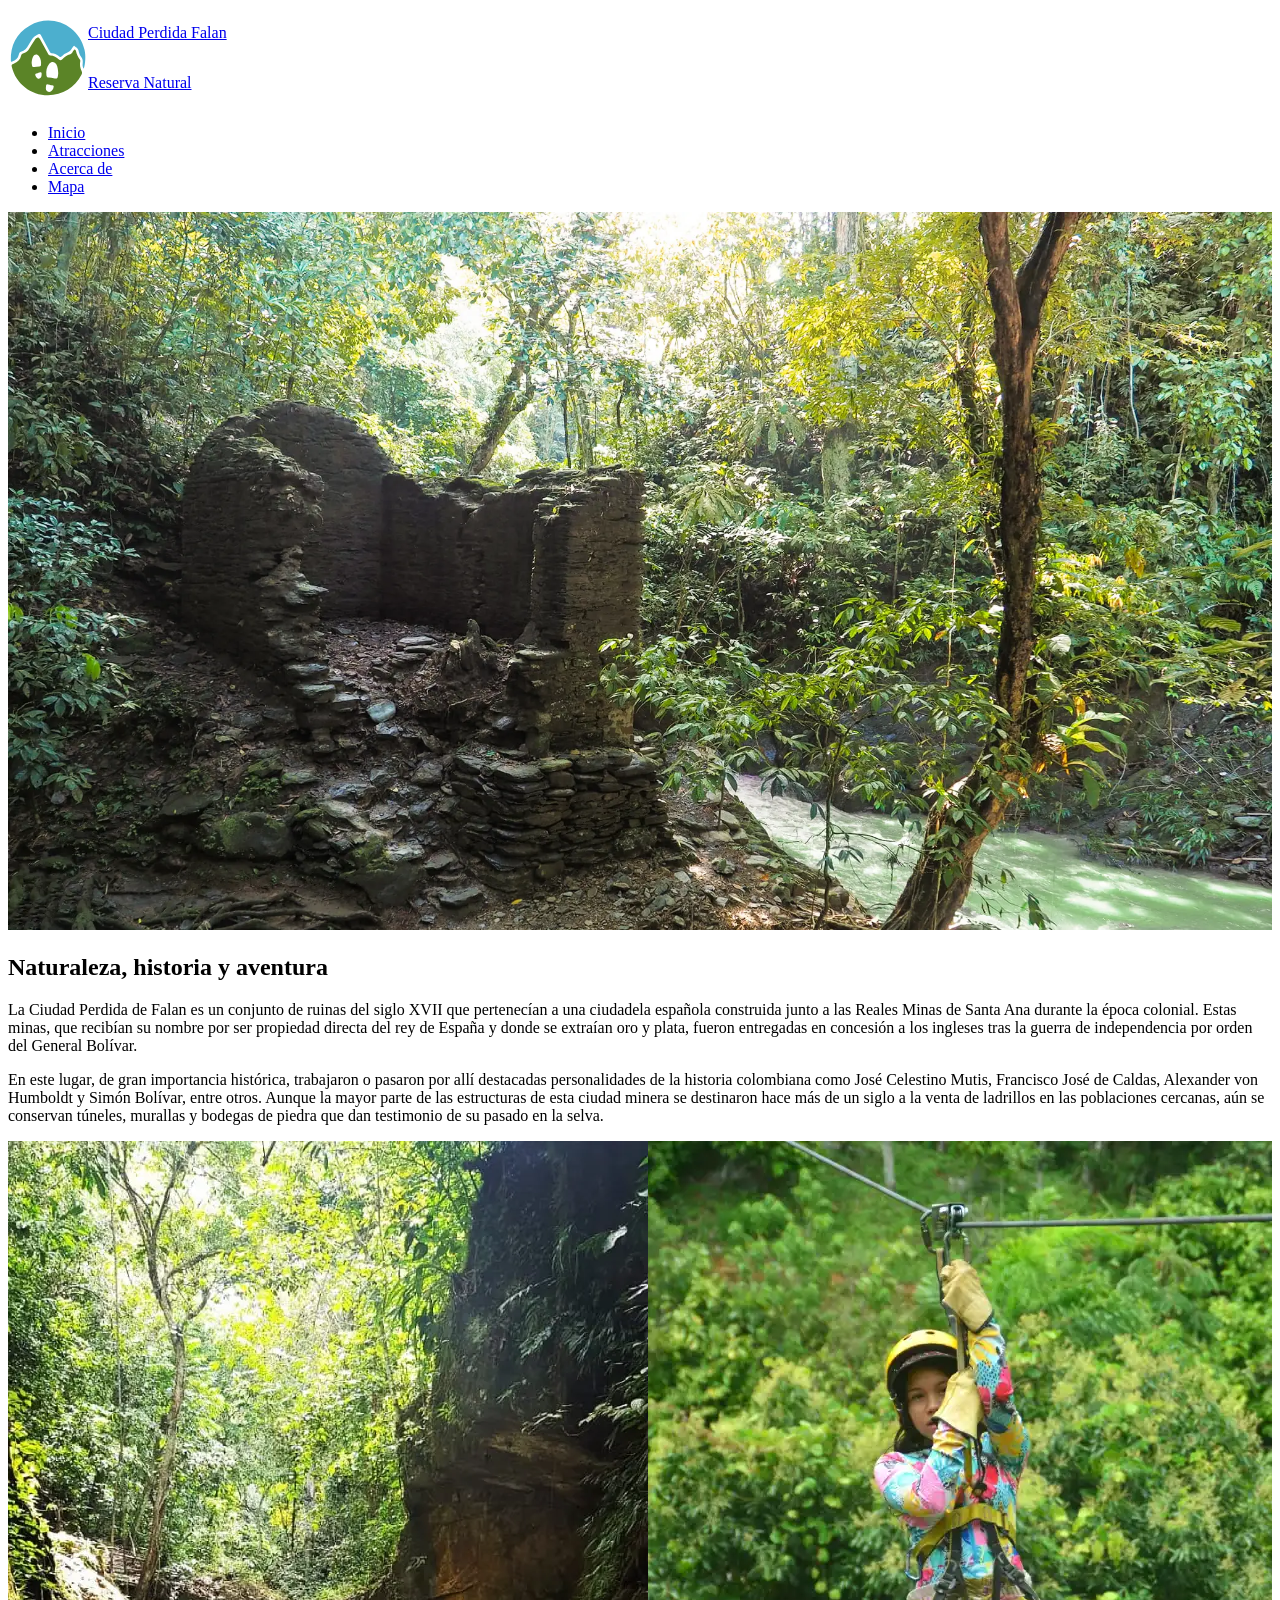
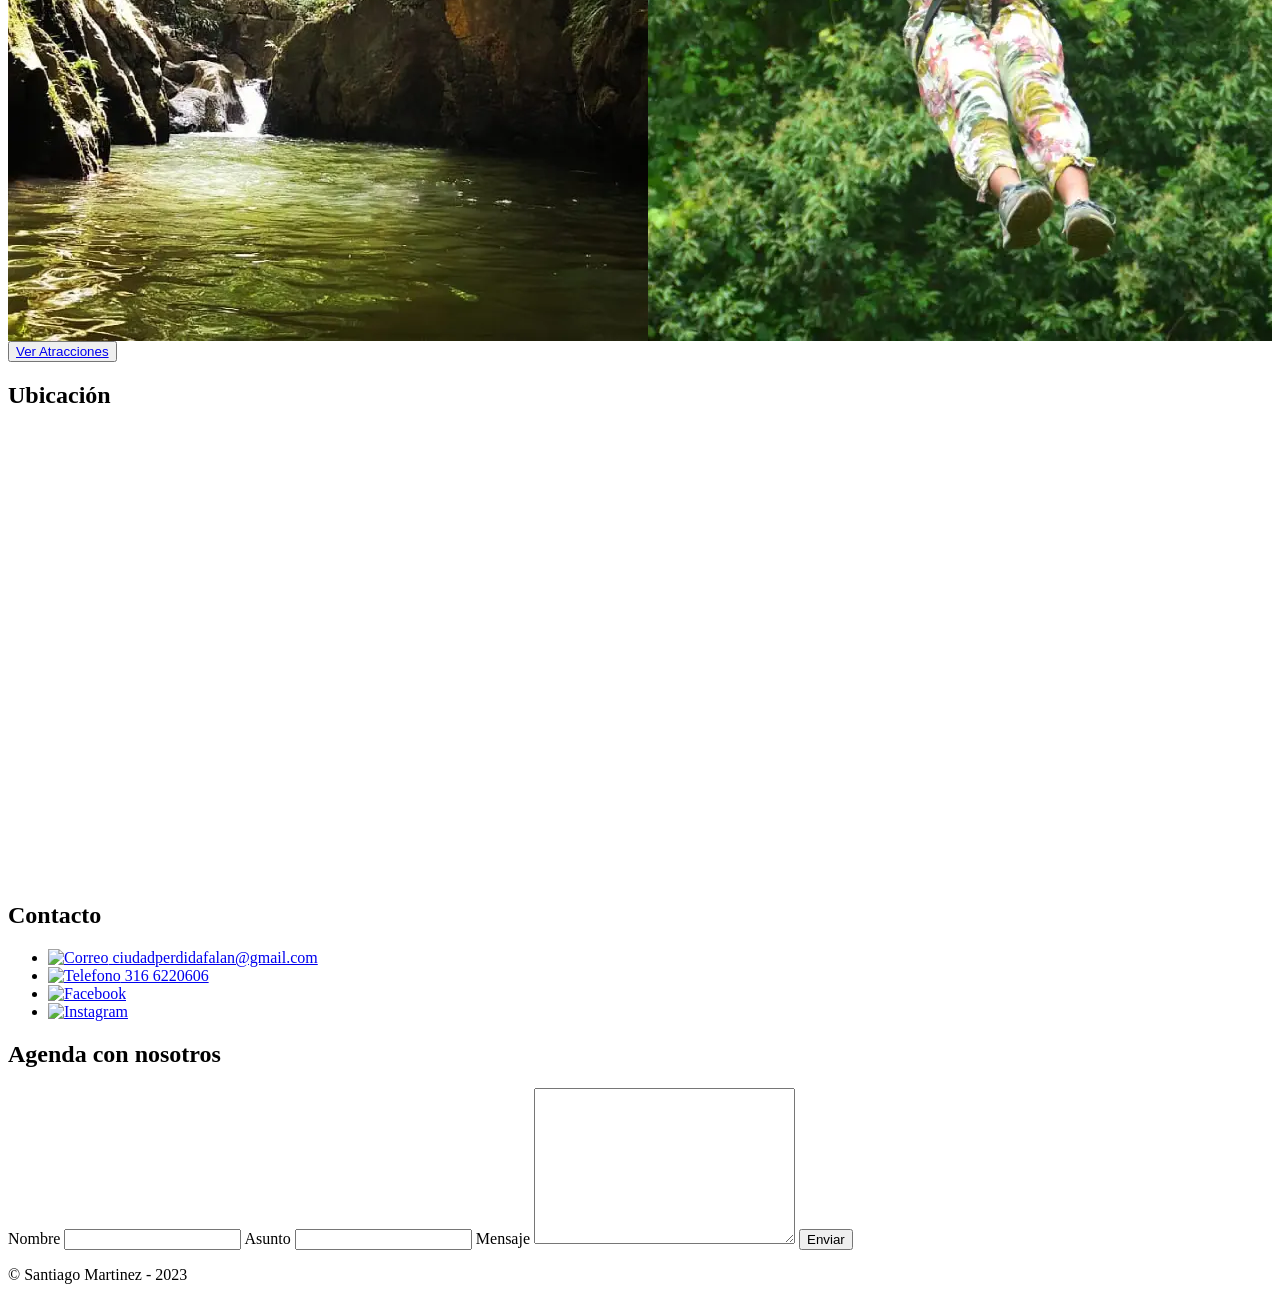
==== index.html @ 182142b4 "Finalizada la estructura del index y de las atracciones" ====
<!DOCTYPE html>
<html lang="en">

<head>
    <meta charset="UTF-8">
    <meta http-equiv="X-UA-Compatible" content="IE=edge">
    <meta name="viewport" content="width=device-width, initial-scale=1.0">
    <link rel="shortcut icon" href="./assets/icons/logo.svg" type="image/x-icon">

    <!-- TODO: Activar el Reset.css -->
    <!-- <link rel="stylesheet" href="./styles/reset.css"> -->

    <link rel="stylesheet" href="./styles/header.css">
    <link rel="stylesheet" href="./styles/galeria.css">
    <title>Ciudad Perdida - Inicio</title>
</head>

<body>
    <header>
        <a href="./index.html">
            <img src="./assets/icons/logo.svg" alt="Inicio">
            <div>
                <p>Ciudad Perdida Falan</p>
                <p>Reserva Natural</p>
            </div>
        </a>
        <nav>
            <ul>
                <li><a href="./index.html">Inicio</a></li>
                <li><a href="./pages/atracciones.html">Atracciones</a></li>
                <li><a href="./pages/acerca-de.html">Acerca de</a></li>
                <li><a href="./pages/mapa.html">Mapa</a></li>
            </ul>
        </nav>
    </header>

    <main>
        <section id="banner">
            <!-- TODO: Poner los estilos de la imagen en un CSS-->
            <img src="./assets/images/banner-inicio.webp" width="100%" alt="Foto de la Ciudad Perdida">
        </section>
        <section id="descripcion__inicio">
            <h1>Naturaleza, historia y aventura</h1>
            <p>La Ciudad Perdida de Falan es un conjunto de ruinas del siglo XVII que pertenecían a una ciudadela
                española construida junto a las Reales Minas de Santa Ana durante la época colonial. Estas minas, que
                recibían su nombre por ser propiedad directa del rey de España y donde se extraían oro y plata, fueron
                entregadas en concesión a los ingleses tras la guerra de independencia por orden del General Bolívar.
            </p>

            <p>En este lugar, de gran importancia histórica, trabajaron o pasaron por allí destacadas personalidades de
                la historia colombiana como José Celestino Mutis, Francisco José de Caldas, Alexander von Humboldt y
                Simón Bolívar, entre otros. Aunque la mayor parte de las estructuras de esta ciudad minera se destinaron
                hace más de un siglo a la venta de ladrillos en las poblaciones cercanas, aún se conservan túneles,
                murallas y bodegas de piedra que dan testimonio de su pasado en la selva.</p>
        </section>

        <!-- TODO: Ponerle botones para desplazamiento -->
        <section id="galeria">
            <div>
                <img src="./assets/images/slider1.webp" alt="001">
                <img src="./assets/images/slider2.webp" alt="002">
                <img src="./assets/images/slider3.webp" alt="003">
                <img src="./assets/images/slider4.webp" alt="004">
            </div>
            <button><a href="./pages/atracciones.html">Ver Atracciones</a></button>
        </section>

        <section id="contacto">
            <h2>Ubicación</h2>
            <iframe src="https://www.google.com/maps/embed?pb=!1m14!1m8!1m3!1d3973.901177367943!2d-74.9532589!3d5.1196246!3m2!1i1024!2i768!4f13.1!3m3!1m2!1s0x8e40b3750226c29b%3A0xab6250f87bf73a28!2sReserva%20Natural%20Ciudad%20Perdida%20de%20Falan!5e0!3m2!1ses-419!2sco!4v1677726754022!5m2!1ses-419!2sco" width="60%" height="450" style="border:0;" allowfullscreen="" loading="lazy" referrerpolicy="no-referrer-when-downgrade"></iframe>

            <h2>Contacto</h2>
            <ul>
                <li>
                    <a href="mailto:ciudadperdidafalan@gmail.com">
                        <img src="" alt="Correo">
                        ciudadperdidafalan@gmail.com 
                    </a>
                </li>
                <li>
                    <a href="tel:+573166220606" >
                        <img src="" alt="Telefono">
                        316 6220606 
                    </a>
                </li>
                <li>
                    <a href="https://www.facebook.com/ciudadperdidadefalan" target="_blank">
                        <img src="" alt="Facebook">
                    </a>
                </li>
                <li>
                    <a href="https://www.instagram.com/ciudadperdidafalan/" target="_blank">
                        <img src="" alt="Instagram">
                    </a>
                </li>
            </ul>

            <h2>Agenda con nosotros</h2>
            <form>

                <label for="nombre">Nombre</label>
                <input type="text" name="nombre" id="nombre">

                <label for="asunto">Asunto</label>
                <input type="text" name="asunto" id="asunto">

                <label for="mensaje">Mensaje</label>
                <textarea name="mensaje" id="mensaje" cols="30" rows="10"></textarea>

                <button type="submit">Enviar</button>

            </form>
        </section>
    </main>

    <footer>
        <p>&copy; Santiago Martinez - 2023</p>
    </footer>
</body>

</html>
---- styles/header.css ----
header a {
    display: flex;
}

header a img {
    width: 80px;
}

header a div {
    display: flex;
    flex-direction: column;
}
---- styles/galeria.css ----
#galeria div{
    display: flex;
    width: 100%;
    overflow-x: scroll;
}
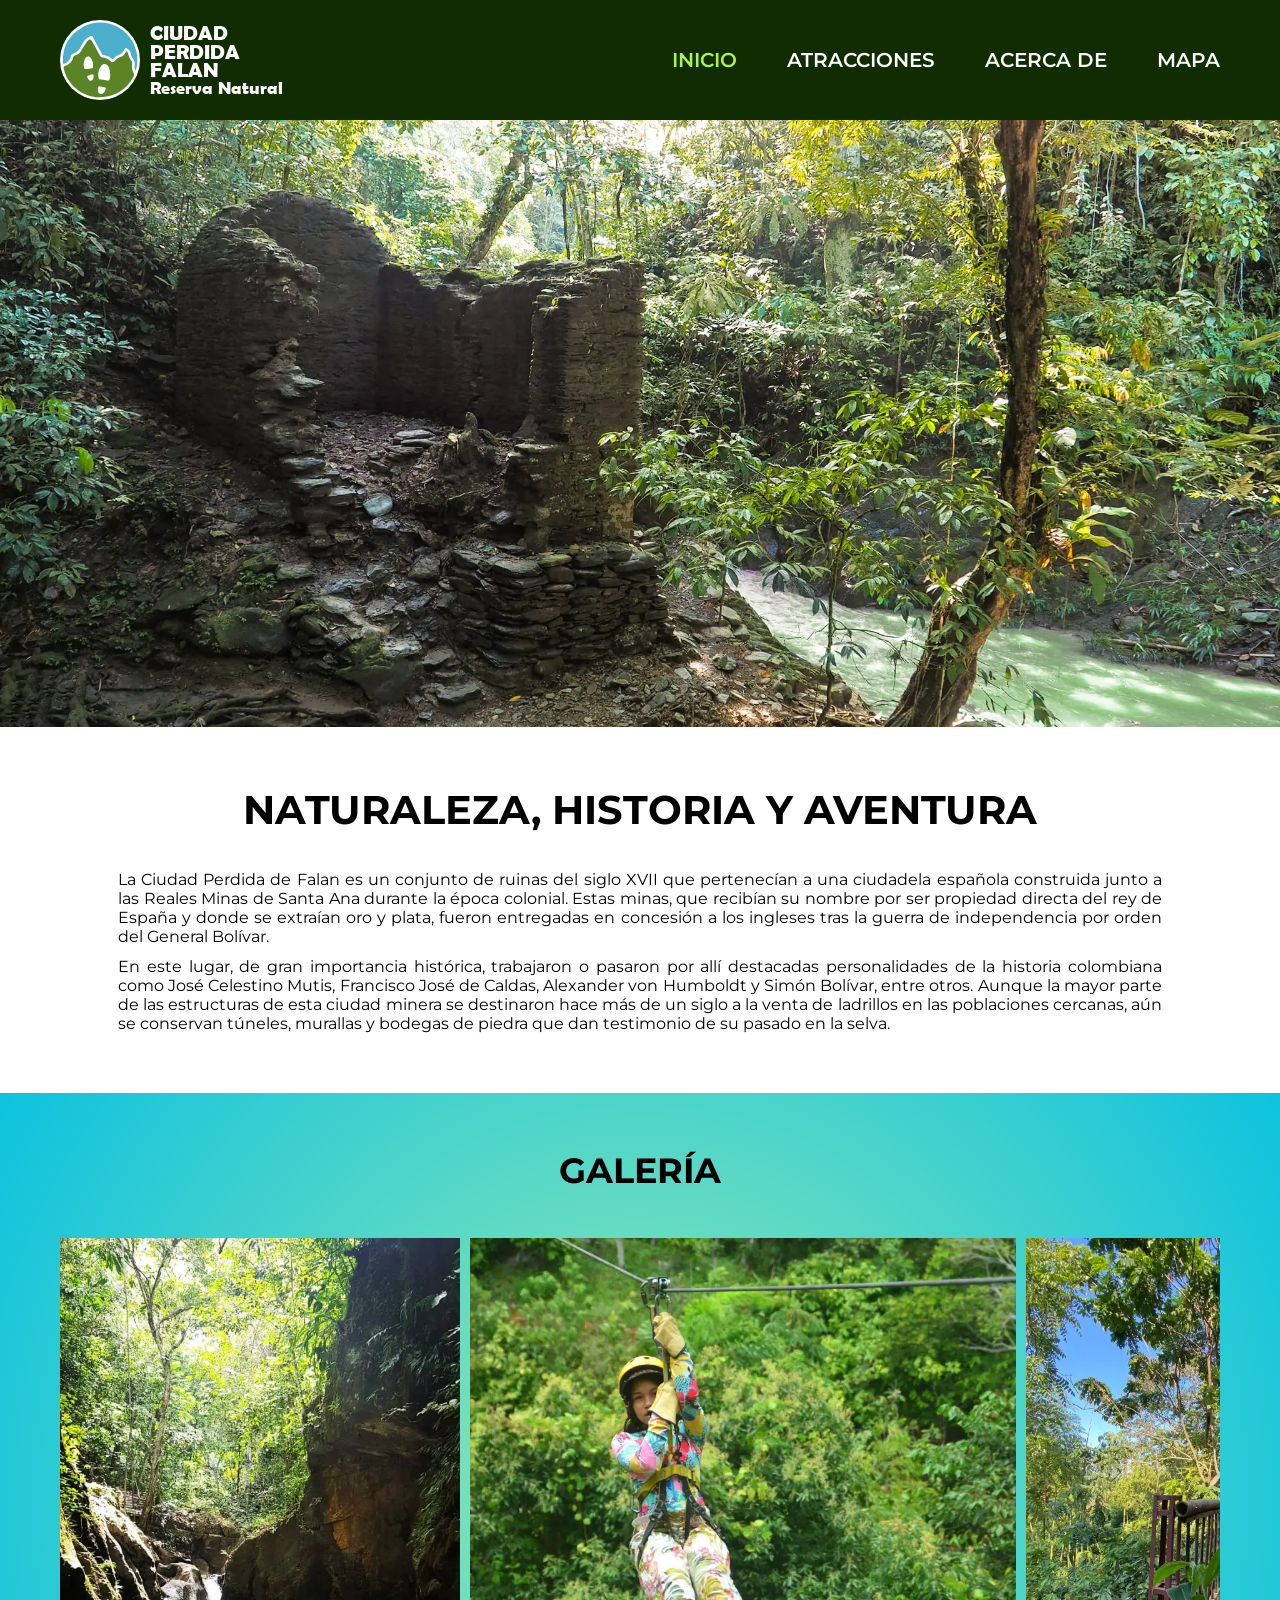
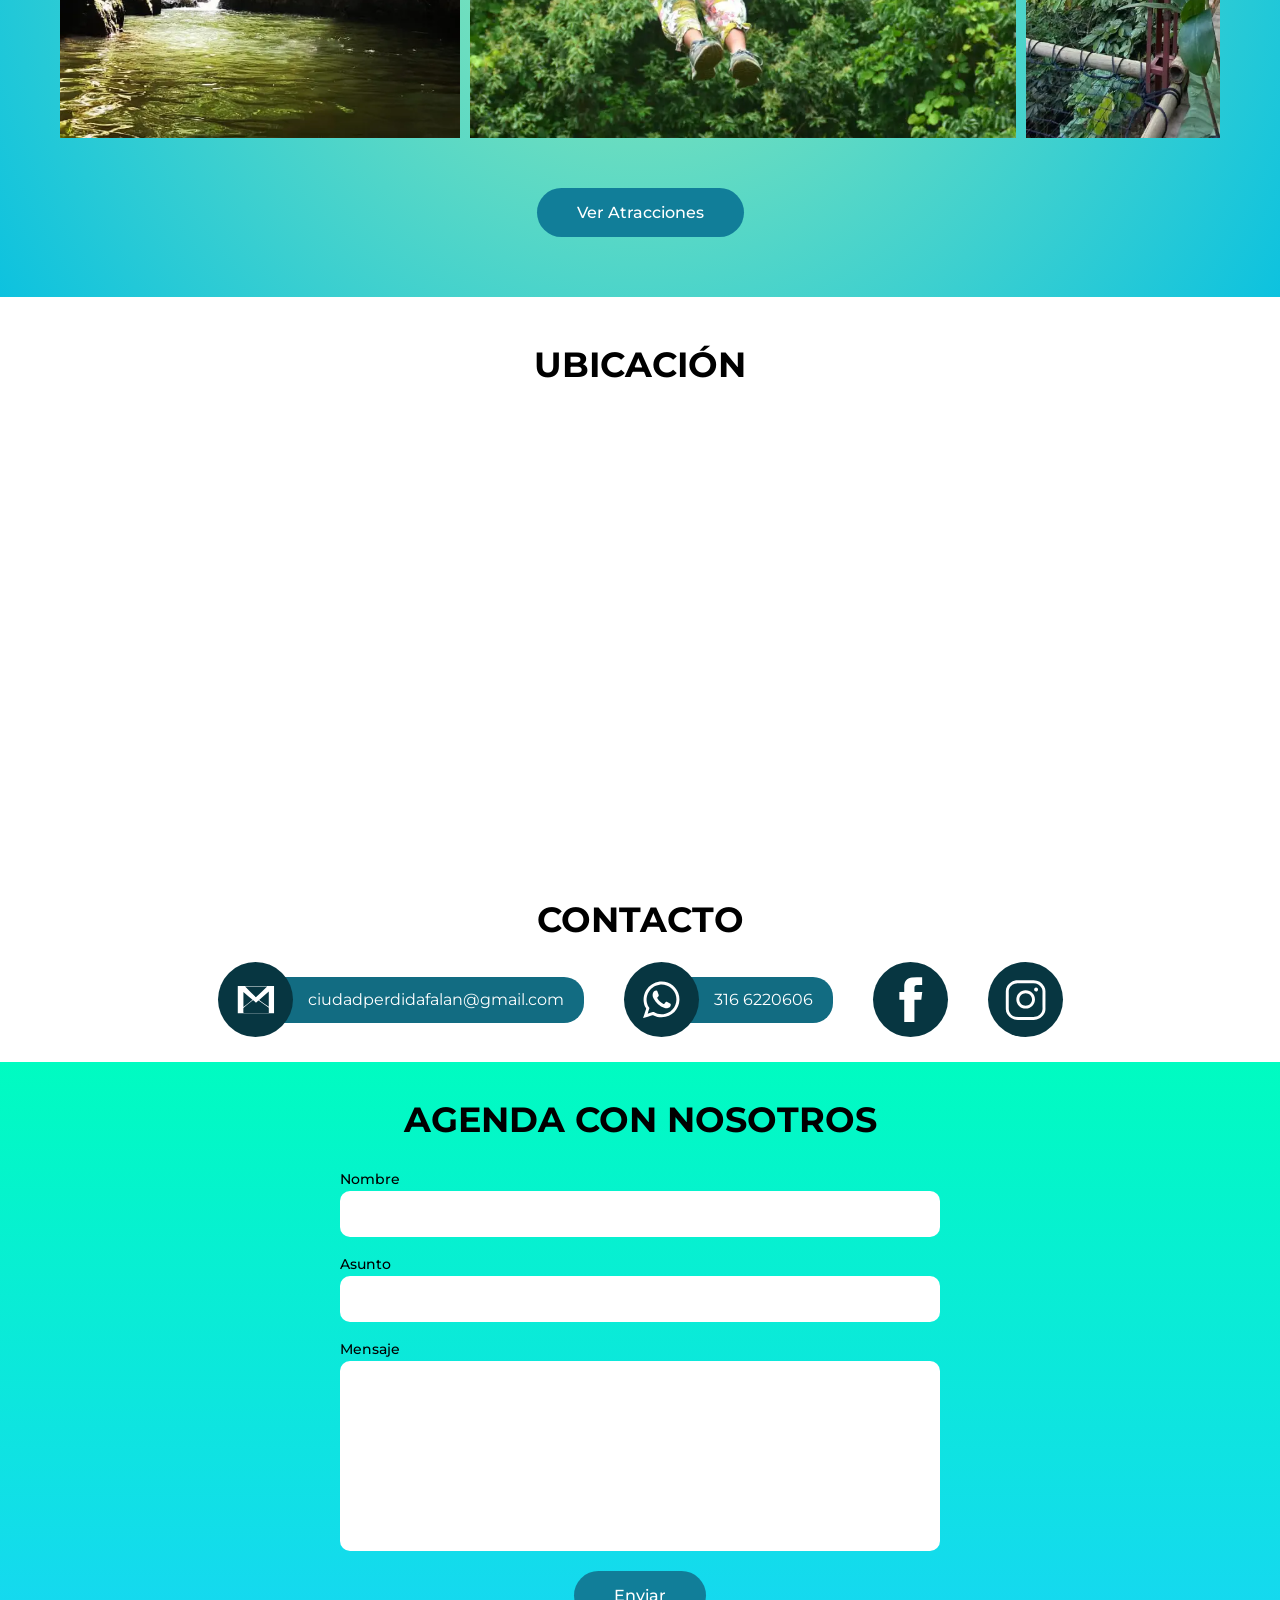
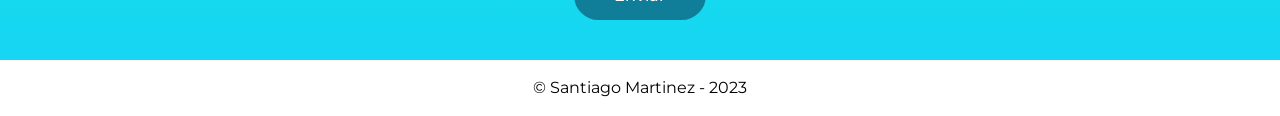
==== commit 60765864: "added styles" ====
--- a/index.html
+++ b/index.html
@@ -6,12 +6,18 @@
     <meta http-equiv="X-UA-Compatible" content="IE=edge">
     <meta name="viewport" content="width=device-width, initial-scale=1.0">
     <link rel="shortcut icon" href="./assets/icons/logo.svg" type="image/x-icon">
-
-    <!-- TODO: Activar el Reset.css -->
-    <!-- <link rel="stylesheet" href="./styles/reset.css"> -->
-
+    <link rel="preconnect" href="https://fonts.googleapis.com">
+    <link rel="preconnect" href="https://fonts.gstatic.com" crossorigin>
+    <link
+        href="https://fonts.googleapis.com/css2?family=Montserrat:wght@100;200;300;400;500;600;700;800;900&display=swap"
+        rel="stylesheet">
+    <link rel="stylesheet" href="./styles/variables.css">
+    <link rel="stylesheet" href="./styles/general-styles.css">
+    <link rel="stylesheet" href="./styles/reset.css">
     <link rel="stylesheet" href="./styles/header.css">
     <link rel="stylesheet" href="./styles/galeria.css">
+    <link rel="stylesheet" href="./styles/footer.css">
+    <link rel="stylesheet" href="./styles/index.css">
     <title>Ciudad Perdida - Inicio</title>
 </head>
 
@@ -25,79 +31,93 @@
             </div>
         </a>
         <nav>
-            <ul>
-                <li><a href="./index.html">Inicio</a></li>
-                <li><a href="./pages/atracciones.html">Atracciones</a></li>
-                <li><a href="./pages/acerca-de.html">Acerca de</a></li>
-                <li><a href="./pages/mapa.html">Mapa</a></li>
+            <ul class="link__container">
+                <li><a class="link selected" href="./index.html">Inicio</a></li>
+                <li><a class="link" href="./pages/atracciones.html">Atracciones</a></li>
+                <li><a class="link" href="./pages/acerca-de.html">Acerca de</a></li>
+                <li><a class="link" href="./pages/mapa.html">Mapa</a></li>
             </ul>
         </nav>
     </header>
 
-    <main>
+    <main id="index">
         <section id="banner">
-            <!-- TODO: Poner los estilos de la imagen en un CSS-->
-            <img src="./assets/images/banner-inicio.webp" width="100%" alt="Foto de la Ciudad Perdida">
+            <img src="./assets/images/banner-inicio.webp" alt="Foto de la Ciudad Perdida">
         </section>
         <section id="descripcion__inicio">
-            <h1>Naturaleza, historia y aventura</h1>
-            <p>La Ciudad Perdida de Falan es un conjunto de ruinas del siglo XVII que pertenecían a una ciudadela
-                española construida junto a las Reales Minas de Santa Ana durante la época colonial. Estas minas, que
-                recibían su nombre por ser propiedad directa del rey de España y donde se extraían oro y plata, fueron
-                entregadas en concesión a los ingleses tras la guerra de independencia por orden del General Bolívar.
-            </p>
+            <h1 class="principal__title">Naturaleza, historia y aventura</h1>
+            <div class="descripcion__texto">
+                <p class="principal__text">La Ciudad Perdida de Falan es un conjunto de ruinas del siglo XVII que pertenecían a una ciudadela española construida junto a las Reales Minas de Santa Ana durante la época colonial. Estas minas, que recibían su nombre por ser propiedad directa del rey de España y donde se extraían oro y plata, fueron entregadas en concesión a los ingleses tras la guerra de independencia por orden del General Bolívar.
+                </p>
 
-            <p>En este lugar, de gran importancia histórica, trabajaron o pasaron por allí destacadas personalidades de
-                la historia colombiana como José Celestino Mutis, Francisco José de Caldas, Alexander von Humboldt y
-                Simón Bolívar, entre otros. Aunque la mayor parte de las estructuras de esta ciudad minera se destinaron
-                hace más de un siglo a la venta de ladrillos en las poblaciones cercanas, aún se conservan túneles,
-                murallas y bodegas de piedra que dan testimonio de su pasado en la selva.</p>
+                <p class="principal__text">En este lugar, de gran importancia histórica, trabajaron o pasaron por allí destacadas personalidades de la historia colombiana como José Celestino Mutis, Francisco José de Caldas, Alexander von Humboldt y Simón Bolívar, entre otros. Aunque la mayor parte de las estructuras de esta ciudad minera se destinaron hace más de un siglo a la venta de ladrillos en las poblaciones cercanas, aún se conservan túneles, murallas y bodegas de piedra que dan testimonio de su pasado en la selva.
+                </p>
+            </div>
         </section>
 
-        <!-- TODO: Ponerle botones para desplazamiento -->
         <section id="galeria">
-            <div>
-                <img src="./assets/images/slider1.webp" alt="001">
+            <h2 class="secondary__title" id="galeria__title">Galería</h2>
+            <div class="galery__container">
+                <img class="image__controller__animation" src="./assets/images/slider1.webp" alt="001">
                 <img src="./assets/images/slider2.webp" alt="002">
                 <img src="./assets/images/slider3.webp" alt="003">
                 <img src="./assets/images/slider4.webp" alt="004">
             </div>
-            <button><a href="./pages/atracciones.html">Ver Atracciones</a></button>
+            <a class="" href="./pages/atracciones.html"><button class="primary__btn">Ver Atracciones</button></a>
         </section>
 
         <section id="contacto">
-            <h2>Ubicación</h2>
-            <iframe src="https://www.google.com/maps/embed?pb=!1m14!1m8!1m3!1d3973.901177367943!2d-74.9532589!3d5.1196246!3m2!1i1024!2i768!4f13.1!3m3!1m2!1s0x8e40b3750226c29b%3A0xab6250f87bf73a28!2sReserva%20Natural%20Ciudad%20Perdida%20de%20Falan!5e0!3m2!1ses-419!2sco!4v1677726754022!5m2!1ses-419!2sco" width="60%" height="450" style="border:0;" allowfullscreen="" loading="lazy" referrerpolicy="no-referrer-when-downgrade"></iframe>
+            <div class="map__container">
+                <h2 class="secondary__title title__ubication">Ubicación</h2>
+                <iframe
+                    src="https://www.google.com/maps/embed?pb=!1m14!1m8!1m3!1d3973.901177367943!2d-74.9532589!3d5.1196246!3m2!1i1024!2i768!4f13.1!3m3!1m2!1s0x8e40b3750226c29b%3A0xab6250f87bf73a28!2sReserva%20Natural%20Ciudad%20Perdida%20de%20Falan!5e0!3m2!1ses-419!2sco!4v1677726754022!5m2!1ses-419!2sco"
+                    width="70%" height="450" style="border:0;" allowfullscreen="" loading="lazy"
+                    referrerpolicy="no-referrer-when-downgrade"></iframe>
+            </div>
 
-            <h2>Contacto</h2>
-            <ul>
-                <li>
-                    <a href="mailto:ciudadperdidafalan@gmail.com">
-                        <img src="" alt="Correo">
-                        ciudadperdidafalan@gmail.com 
-                    </a>
-                </li>
-                <li>
-                    <a href="tel:+573166220606" >
-                        <img src="" alt="Telefono">
-                        316 6220606 
-                    </a>
-                </li>
-                <li>
-                    <a href="https://www.facebook.com/ciudadperdidadefalan" target="_blank">
-                        <img src="" alt="Facebook">
-                    </a>
-                </li>
-                <li>
-                    <a href="https://www.instagram.com/ciudadperdidafalan/" target="_blank">
-                        <img src="" alt="Instagram">
-                    </a>
-                </li>
-            </ul>
-
-            <h2>Agenda con nosotros</h2>
+            <div class="contact__points__container">
+                <h2 class="secondary__title">Contacto</h2>
+                <ul>
+                    <li>
+                        <a class="contact__point" href="mailto:ciudadperdidafalan@gmail.com">
+                            <div class="contact_img" >
+                                <img src="/assets/icons/gmail_icon-icons.com_65438.svg" alt="Correo">
+                            </div>
+                            <p>
+                                ciudadperdidafalan@gmail.com
+                            </p>
+                        </a>
+                    </li>
+                    <li>
+                        <a  class="contact__point"  href="tel:+573166220606">
+                            <div class="contact_img" >
+                                <img src="/assets/icons/whatsapp_icon-icons.com_65442.svg" alt="Telefono">
+                            </div>
+                            <p>
+                                316 6220606
+                            </p>
+                        </a>
+                    </li>
+                    <li>
+                        <a  class="contact__point"  href="https://www.facebook.com/ciudadperdidadefalan" target="_blank">
+                            <div class="contact_img" >
+                                <img src="/assets/icons/fb_icon-icons.com_65434.svg" alt="Facebook">
+                            </div>
+                        </a>
+                    </li>
+                    <li>
+                        <a  class="contact__point"  href="https://www.instagram.com/ciudadperdidafalan/" target="_blank">
+                            <div  class="contact_img" >
+                                <img src="/assets/icons/instagram_icon-icons.com_65435.svg" alt="Instagram">
+                            </div>
+                        </a>
+                    </li>
+                </ul>    
+            </div>
+            
             <form>
-
+                <h2 class="secondary__title">Agenda con nosotros</h2>
+                
                 <label for="nombre">Nombre</label>
                 <input type="text" name="nombre" id="nombre">
 
@@ -107,7 +127,7 @@
                 <label for="mensaje">Mensaje</label>
                 <textarea name="mensaje" id="mensaje" cols="30" rows="10"></textarea>
 
-                <button type="submit">Enviar</button>
+                <button type="submit" class="primary__btn send__btn">Enviar</button>
 
             </form>
         </section>
--- a/styles/variables.css
+++ b/styles/variables.css
@@ -0,0 +1,20 @@
+:root{
+
+    --dark-font-color: black;
+    --header-background-overlay: #040b01cf;
+    --btn-color: #126c82;
+    --btn-dark-color: #073641;
+    --header-background: #102C00;
+    --light-font-color: white;
+    --link-selected: #ACF352;
+    --placeholder-font-color: rgba(0, 0, 0, 0.5);
+
+    --primary-font: 'Montserrat', sans-serif;
+    --logo-font: 'logo-title-font', sans-serif;
+}
+
+
+@font-face {
+    font-family: logo-title-font;
+    src: url(../assets/fonts/Berlin\ Sans\ FB\ Demi\ Bold.ttf);
+}
--- a/styles/general-styles.css
+++ b/styles/general-styles.css
@@ -0,0 +1,57 @@
+.principal__title {
+	font-family: var(--primary-font);
+	font-size: 40px;
+	font-weight: bolder;
+	text-transform: uppercase;
+    text-align: center;
+}
+
+.secondary__title{
+    font-family: var(--primary-font);
+	font-size: 35px;
+	font-weight: bolder;
+	text-transform: uppercase;
+    text-align: center;
+}
+
+.principal__text{
+    text-align: justify;
+    font-size: 18;
+    font-family: var(--primary-font);
+}
+
+.small__principal__text{
+    line-height: 1.25rem;
+    text-align: justify;
+    font-size: 14px;
+    font-family: var(--primary-font);
+}
+
+.center-text{
+    text-align: center;
+}
+
+.light-font{
+    color: var(--light-font-color);
+}
+
+.primary__btn{
+    background-color: #117e99;
+    border-radius: 50px;
+    border: none;
+    color: var(--light-font-color);
+    cursor: pointer;
+    font-family: var(--primary-font);
+    font-size: 16px;
+    font-weight: 500;
+    padding: 15px 40px;
+    transition: all 300ms;
+}
+
+.primary__btn:hover{
+    border-radius: 25px;
+    background-color: #073641;
+    box-shadow: 
+        0 3px 5px #0736413e,
+        inset 0 3px 5px #ffffff57;
+}
--- a/styles/header.css
+++ b/styles/header.css
@@ -1,12 +1,62 @@
+header{
+    align-items: center;
+    background-color: var(--header-background);
+    display: flex;
+    justify-content: space-between;
+    padding: 20px 60px;
+    position: fixed;
+    width: calc(100% - 120px);
+    z-index: 50;
+}
+
 header a {
     display: flex;
-}
-
-header a img {
-    width: 80px;
+    gap: 10px;
+    align-items: center;
+    text-decoration: none;
 }
 
 header a div {
     display: flex;
     flex-direction: column;
+
+}
+
+header a div p:first-child{
+    font-family: var(--logo-font);
+    text-transform: uppercase;
+    color: var(--light-font-color);
+    width: 110px;
+    font-size: 21px;
+    line-height: 0.9;
+}
+
+header a div p:nth-child(2){
+    color: var(--light-font-color);
+    font-family: var(--logo-font);
+    font-size: 18px;
+}
+
+.link__container {
+    display: flex;
+    gap: 50px;
+}
+
+header a img {
+    width: 80px;
+    aspect-ratio: 1/1;
+}
+
+
+.link{
+    text-decoration: none;
+    color: var(--light-font-color);
+    font-family: var(--primary-font);
+    text-transform: uppercase;
+    font-weight: 600;
+    font-size: 20px;
+}
+
+.selected{
+    color: var(--link-selected);
 }
--- a/styles/footer.css
+++ b/styles/footer.css
@@ -0,0 +1,8 @@
+footer{
+    align-items: center;
+    display: flex;
+    justify-content:center;
+    padding: 20px 0;
+    font-family: var(--primary-font);
+    width: 100%;
+}
--- a/styles/index.css
+++ b/styles/index.css
@@ -0,0 +1,172 @@
+#index {
+    background-color: rgb(255, 255, 255);
+}
+
+#banner {
+    width: 100%;
+}
+
+#banner img {
+    width: 100%;
+}
+
+#descripcion__inicio {
+    display: flex;
+    flex-direction: column;
+    align-items: center;
+    padding: 60px;
+    gap: 40px;
+}
+
+.descripcion__texto {
+    display: flex;
+    gap: 10px;
+    flex-direction: column;
+    width: 90%;
+    line-height: 1.2;
+}
+
+#galeria {
+    background: rgb(148, 233, 178);
+    background: radial-gradient(circle, rgba(148, 233, 178, 1) 0%, rgba(13, 194, 223, 1) 100%);
+    display: flex;
+    flex-direction: column;
+    align-items: center;
+    padding: 60px;
+    gap: 50px;
+    overflow: hidden;
+}
+
+#galeria div {
+    overflow: hidden;
+}
+
+.galery__container {
+    height: 500px;
+    display: flex;
+    gap: 10px;
+    overflow: hidden;
+}
+
+.image__controller__animation{
+    margin-left: 0px;
+    animation-duration: 10s;
+    animation-name: desplazarbanner;
+    animation-iteration-count: infinite;
+    animation-timing-function: linear;
+    animation-direction: alternate;
+    position: relative;
+}
+
+@keyframes desplazarbanner {
+    from {
+        margin-left: 0px;
+    }
+
+    to {
+        margin-left: -350px;
+    }
+}
+
+#contacto {
+    display: flex;
+    flex-direction: column;
+    justify-content: center;
+    align-items: center;
+}
+
+.map__container {
+    width: calc(100% - 100px);
+    display: flex;
+    flex-direction: column;
+    align-items: center;
+    padding: 50px;
+}
+
+.title__ubication {
+    margin-bottom: 20px;
+}
+
+.contact__points__container {
+    display: flex;
+    flex-direction: column;
+    gap: 25px;
+    padding: 0 0 25px 0;
+}
+
+.contact__points__container ul {
+    display: flex;
+    gap: 40px;
+    flex-wrap: wrap;
+}
+
+form {
+    background: rgb(79, 247, 139);
+    background: linear-gradient(180deg, rgb(0, 252, 193) 0%, rgba(23, 213, 244, 1) 100%);
+    width: 100%;
+    padding: 40px 0;
+    display: flex;
+    flex-direction: column;
+    align-items: center;
+}
+
+form h2 {
+    margin-bottom: 25px;
+}
+
+input,
+textarea {
+    width: 80%;
+    max-width: 600px;
+    margin-bottom: 10px;
+    border-radius: 10px;
+    padding: 15px;
+    box-sizing: border-box;
+    border: none;
+    outline-style: none;
+    resize: none;
+    font-family: var(--primary-font);
+    color: var(--placeholder-font-color);
+}
+
+label {
+    font-weight: 500;
+    margin-bottom: 5px;
+    margin-top: 10px;
+    width: 80%;
+    max-width: 600px;
+    font-family: var(--primary-font);
+    font-size: 14px;
+}
+
+.send__btn {
+    margin-top: 10px;
+}
+
+.contact_img {
+    width: 65px;
+    height: 65px;
+    padding: 5px;
+    background-color: var(--btn-dark-color);
+    border-radius: 100%;
+    z-index: 1;
+}
+
+.contact_img img {
+    filter: invert();
+}
+
+.contact__point {
+    display: flex;
+    align-items: center;
+    text-decoration: none;
+}
+
+.contact__point p {
+    background-color: var(--btn-color);
+    padding: 15px 20px 15px 40px;
+    margin-left: -25px;
+    border-radius: 0 20px 20px 0;
+    font-family: var(--primary-font);
+    color: var(--light-font-color);
+}
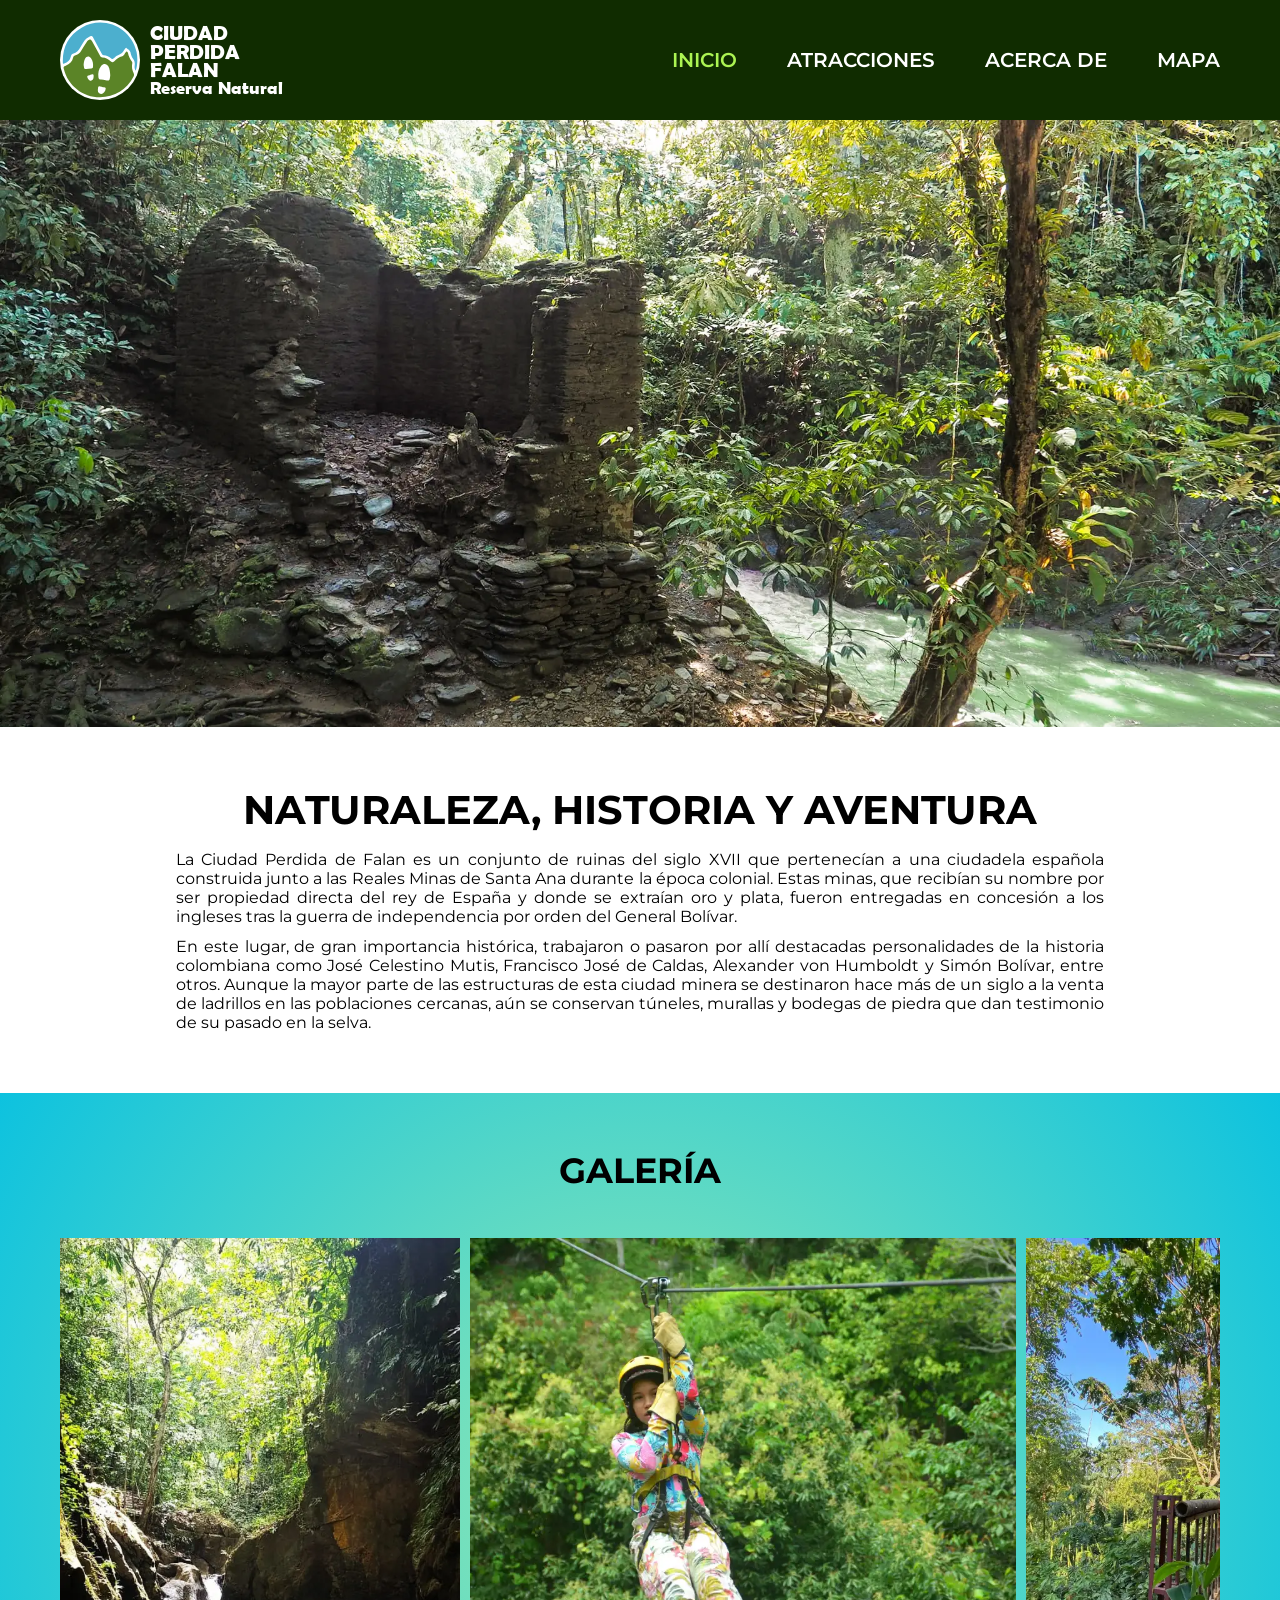
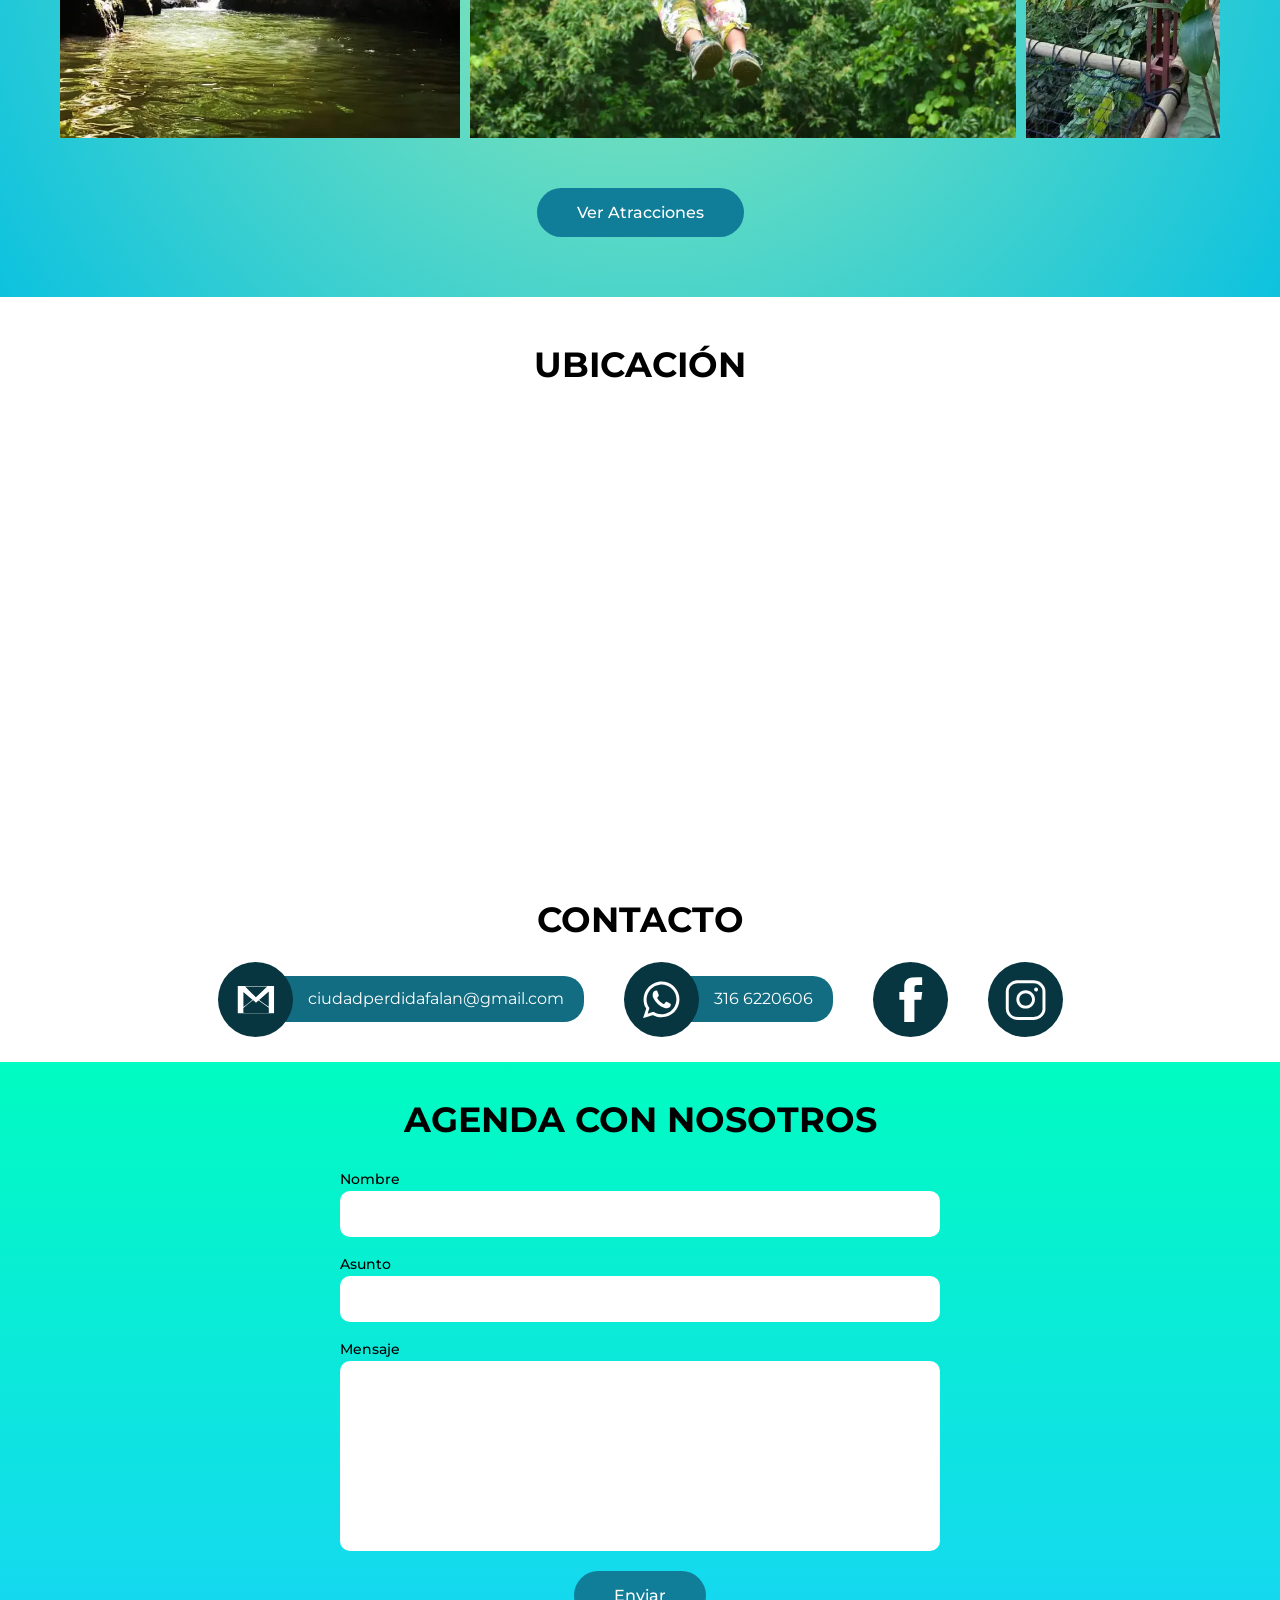
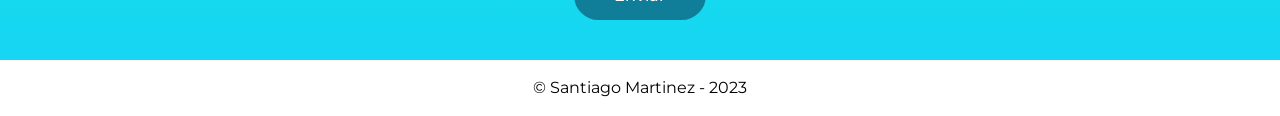
==== commit e33fefc0: "Responsive design" ====
--- a/index.html
+++ b/index.html
@@ -45,13 +45,15 @@
             <img src="./assets/images/banner-inicio.webp" alt="Foto de la Ciudad Perdida">
         </section>
         <section id="descripcion__inicio">
-            <h1 class="principal__title">Naturaleza, historia y aventura</h1>
-            <div class="descripcion__texto">
-                <p class="principal__text">La Ciudad Perdida de Falan es un conjunto de ruinas del siglo XVII que pertenecían a una ciudadela española construida junto a las Reales Minas de Santa Ana durante la época colonial. Estas minas, que recibían su nombre por ser propiedad directa del rey de España y donde se extraían oro y plata, fueron entregadas en concesión a los ingleses tras la guerra de independencia por orden del General Bolívar.
-                </p>
-
-                <p class="principal__text">En este lugar, de gran importancia histórica, trabajaron o pasaron por allí destacadas personalidades de la historia colombiana como José Celestino Mutis, Francisco José de Caldas, Alexander von Humboldt y Simón Bolívar, entre otros. Aunque la mayor parte de las estructuras de esta ciudad minera se destinaron hace más de un siglo a la venta de ladrillos en las poblaciones cercanas, aún se conservan túneles, murallas y bodegas de piedra que dan testimonio de su pasado en la selva.
-                </p>
+            <div class="info__container">
+                <h1 class="principal__title">Naturaleza, historia y aventura</h1>
+                <div class="descripcion__texto">
+                    <p class="principal__text">La Ciudad Perdida de Falan es un conjunto de ruinas del siglo XVII que pertenecían a una ciudadela española construida junto a las Reales Minas de Santa Ana durante la época colonial. Estas minas, que recibían su nombre por ser propiedad directa del rey de España y donde se extraían oro y plata, fueron entregadas en concesión a los ingleses tras la guerra de independencia por orden del General Bolívar.
+                    </p>
+    
+                    <p class="principal__text">En este lugar, de gran importancia histórica, trabajaron o pasaron por allí destacadas personalidades de la historia colombiana como José Celestino Mutis, Francisco José de Caldas, Alexander von Humboldt y Simón Bolívar, entre otros. Aunque la mayor parte de las estructuras de esta ciudad minera se destinaron hace más de un siglo a la venta de ladrillos en las poblaciones cercanas, aún se conservan túneles, murallas y bodegas de piedra que dan testimonio de su pasado en la selva.
+                    </p>
+                </div>
             </div>
         </section>
 
@@ -81,7 +83,7 @@
                     <li>
                         <a class="contact__point" href="mailto:ciudadperdidafalan@gmail.com">
                             <div class="contact_img" >
-                                <img src="/assets/icons/gmail_icon-icons.com_65438.svg" alt="Correo">
+                                <img src="./assets/icons/gmail_icon-icons.com_65438.svg" alt="Correo">
                             </div>
                             <p>
                                 ciudadperdidafalan@gmail.com
@@ -91,7 +93,7 @@
                     <li>
                         <a  class="contact__point"  href="tel:+573166220606">
                             <div class="contact_img" >
-                                <img src="/assets/icons/whatsapp_icon-icons.com_65442.svg" alt="Telefono">
+                                <img src="./assets/icons/whatsapp_icon-icons.com_65442.svg" alt="Telefono">
                             </div>
                             <p>
                                 316 6220606
@@ -101,14 +103,14 @@
                     <li>
                         <a  class="contact__point"  href="https://www.facebook.com/ciudadperdidadefalan" target="_blank">
                             <div class="contact_img" >
-                                <img src="/assets/icons/fb_icon-icons.com_65434.svg" alt="Facebook">
+                                <img src="./assets/icons/fb_icon-icons.com_65434.svg" alt="Facebook">
                             </div>
                         </a>
                     </li>
                     <li>
                         <a  class="contact__point"  href="https://www.instagram.com/ciudadperdidafalan/" target="_blank">
                             <div  class="contact_img" >
-                                <img src="/assets/icons/instagram_icon-icons.com_65435.svg" alt="Instagram">
+                                <img src="./assets/icons/instagram_icon-icons.com_65435.svg" alt="Instagram">
                             </div>
                         </a>
                     </li>
--- a/styles/header.css
+++ b/styles/header.css
@@ -19,7 +19,6 @@
 header a div {
     display: flex;
     flex-direction: column;
-
 }
 
 header a div p:first-child{
@@ -59,4 +58,52 @@
 
 .selected{
     color: var(--link-selected);
+}
+
+
+@media screen and (max-width: 1024px) {
+    header {
+        flex-direction: column;
+        gap: 40px;
+    }
+}
+
+@media screen and (max-width: 768px) {
+    header {
+        position: relative;
+    }
+
+    .link__container {
+        display: flex;
+        gap: 10px 50px;
+        flex-wrap: wrap;
+        margin: 0 auto;
+        width: 80%;
+        justify-content: center;
+    }
+}
+
+@media screen and (max-width: 480px) {
+
+    header {
+        flex-direction: row;
+        gap: 10px;
+    }
+
+    header a div {
+        display: none;
+        flex-direction: column;
+    }
+
+    .link__container {
+        display: flex;
+        gap: 5px;
+        width: 100%;
+        flex-direction: column;
+        align-items: self-start;
+    }
+
+    .link{
+        font-size: 17px;
+    }
 }
--- a/styles/index.css
+++ b/styles/index.css
@@ -22,7 +22,7 @@
     display: flex;
     gap: 10px;
     flex-direction: column;
-    width: 90%;
+    width: 100%;
     line-height: 1.2;
 }
 
@@ -56,6 +56,13 @@
     animation-timing-function: linear;
     animation-direction: alternate;
     position: relative;
+}
+
+.info__container {
+	display: flex;
+	flex-direction: column;
+	gap: 20px;
+	width: 80%;
 }
 
 @keyframes desplazarbanner {
@@ -169,4 +176,117 @@
     border-radius: 0 20px 20px 0;
     font-family: var(--primary-font);
     color: var(--light-font-color);
+}
+
+@media screen and (max-width: 1024px) {
+
+    #banner {
+        padding: 170px 0 0 0;
+    }
+
+    .contact_img {
+        width: 50px;
+        height: 50px;
+    }
+
+    .contact__points__container ul {
+        gap: 10px;
+        justify-content: center;
+    }
+
+    .title__ubication {
+        font-size: 2rem;
+    }
+
+    .map__container {
+        width: calc(100% - 40px);
+        padding: 20px;
+    }
+
+    .map__container iframe{
+        border: 0;
+        width: 100%;
+        height: 280px;
+    }
+
+}
+
+@media screen and (max-width: 768px) {
+
+    #banner {
+        padding: 0;
+    }
+
+    .contact_img {
+        width: 40px;
+        height: 40px;
+    }
+
+    .contact__points__container {
+        gap: 10px;
+    }
+
+    .contact__points__container ul li a p{
+        display: none;
+    }
+}
+
+@media screen and (max-width: 480px) {
+
+    #banner img {
+        display: none;
+    }
+
+    #descripcion__inicio {
+        background-image: url(../assets/images/banner-inicio.webp) ;
+        background-repeat: no-repeat;
+        background-position: right top;
+        background-size: cover;
+        display: flex;
+        flex-direction: column;
+        align-items: center;
+        padding: 60px;
+        gap: 40px;
+    }
+
+    .info__container {
+        background: rgb(1, 26, 19);
+        background: linear-gradient(301deg, rgb(2, 38, 28) 0%, rgb(12, 29, 1) 90%); 
+        width: 100%;
+        padding: 30px;
+        border-radius: 20px;
+    }
+
+    .info__container .principal__title{
+        font-size: 2rem;
+        color: white;
+    }
+
+    .info__container .principal__text {
+        font-size: 0.9rem;
+        color: white;
+        text-align: start;
+    }
+
+    .galery__container {
+        height: 300px;
+    }
+
+    .image__controller__animation {
+        animation-duration: 15s;
+    }
+
+    @keyframes desplazarbanner {
+        from {
+            margin-left: 0px;
+        }
+    
+        to {
+            margin-left: -820px;
+        }
+    }
+
+    .send__btn {
+        width: 80%;
+    }
 }
